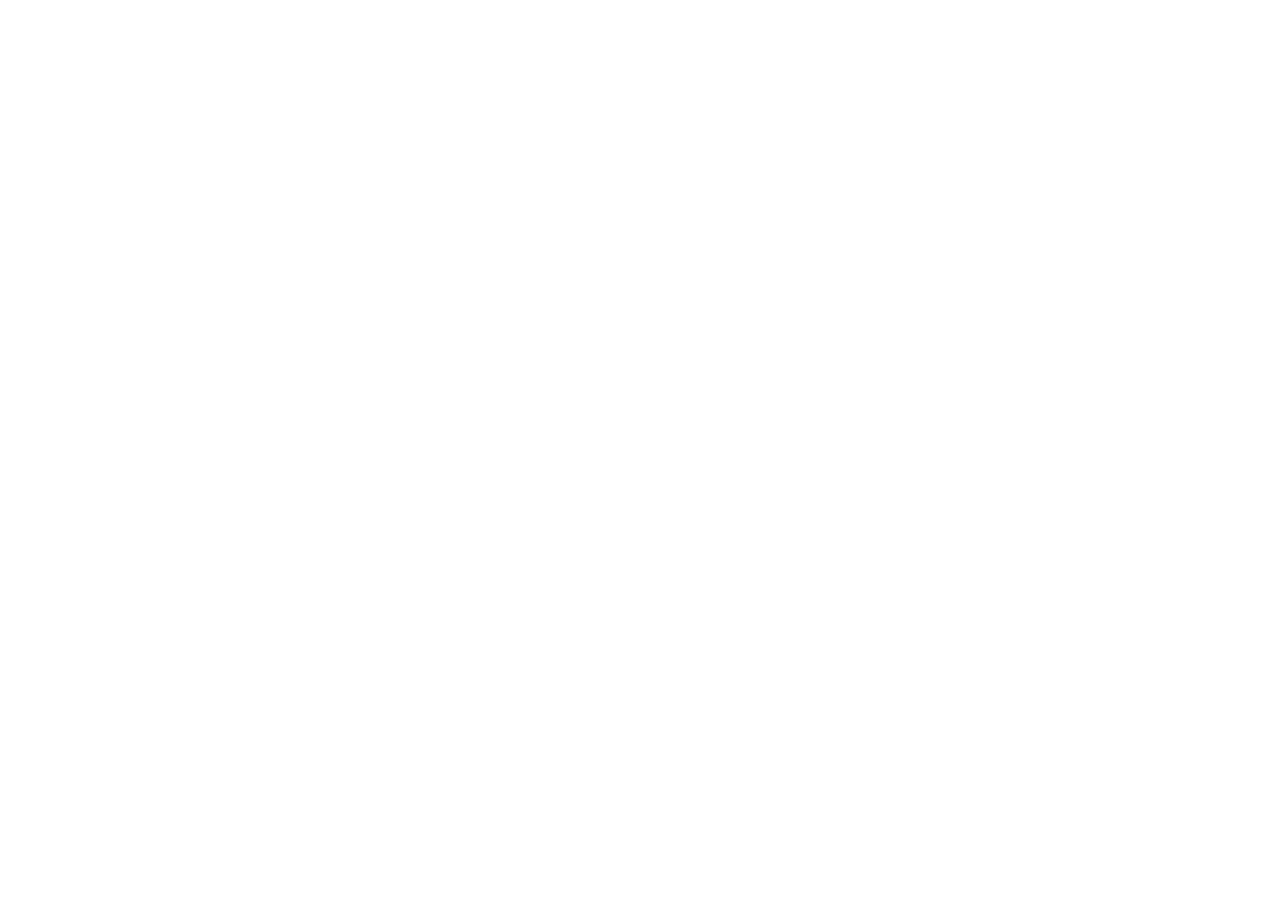
==== learn.html @ 4ac9a793 "12/14 Commit" ====
<!DOCTYPE html>
<html lang="en">
<head>
    <meta charset="UTF-8">
    <meta name="viewport" content="width=device-width, initial-scale=1.0">
    <title>Document</title>
</head>
<body>
    
    <header class="SideBar "> </header>


</body>
</html>
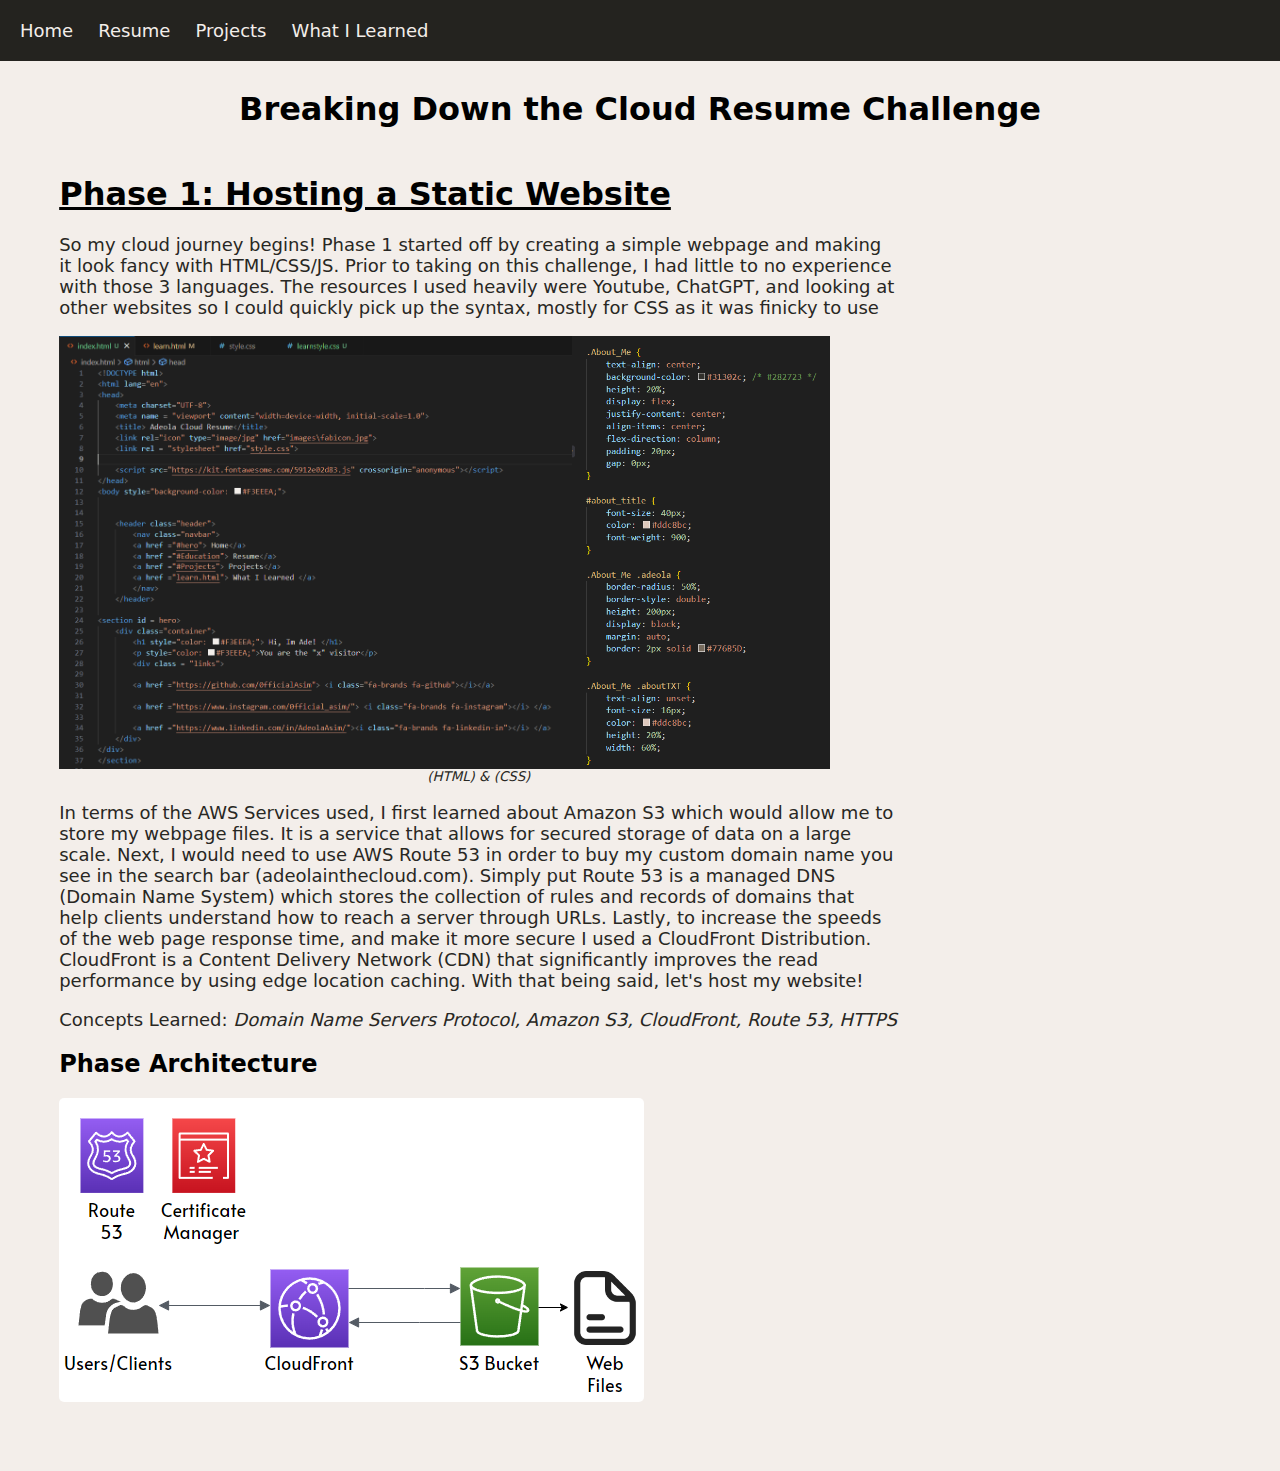
==== commit 588d7d5e: "12/6/2023 commit" ====
--- a/learn.html
+++ b/learn.html
@@ -3,12 +3,55 @@
 <head>
     <meta charset="UTF-8">
     <meta name="viewport" content="width=device-width, initial-scale=1.0">
-    <title>Document</title>
+  
+    <link rel = "stylesheet" href="learnstyle.css"> 
+    <title>Adeola Cloud Resume</title>
 </head>
 <body>
-    
-    <header class="SideBar "> </header>
 
+    <header class="header">
+        <nav class="navbar">    
+        <a href ="index.html"> Home</a>
+        <a href ="index.html#Education"> Resume</a>
+        <a href ="index.html#Projects"> Projects</a>
+        <a href ="learn.html"> What I Learned </a>
+        </nav>
+    </header>
+    <h1 id="title"> Breaking Down the Cloud Resume Challenge</h1>
+<div class="outer"> 
+
+    <div class="Phase1"> 
+    <h1  style="text-decoration: underline; font-weight: 600;">Phase 1: Hosting a Static Website </h1>
+        
+        <div class = "paraContainer">
+            
+            <p id="ph1Para">So my cloud journey begins! Phase 1 started off by creating a simple webpage and making it look fancy with HTML/CSS/JS. Prior to taking on this challenge, I had little to no experience with those 3 languages. 
+                                The resources I used heavily were Youtube, ChatGPT, and looking at other websites so I could quickly pick up the syntax, mostly for CSS as it was finicky to use</p>
+            <div class="Codeimgs"> <img src="images\htmlcode.png" style="height:433px;"> </img> <img src="images\csscode.png" style="height:433px;"> </img></div>
+            <p class="subscript-text" style="font-size: smaller;"><i>  (HTML) & (CSS) </i></p>
+            
+            <p id="ph1Para">
+                In terms of the AWS Services used, I first learned about Amazon S3 which would allow me to store my webpage files. It is a service that allows for secured storage of data on a large scale. Next, I would need to use AWS Route 53 in order to buy my custom domain name you see in the search bar (adeolainthecloud.com). Simply put Route 53 is a managed DNS (Domain Name System) which stores the collection of rules and records of domains that help clients understand how to reach a server through URLs. Lastly, to increase the speeds of the web page response time, and make it more secure I used a CloudFront Distribution. CloudFront is a Content Delivery Network (CDN) that significantly improves the read performance by using edge location caching. With that being said, let's host my website!
+                 </p>
+            <p id="ph1Para">
+                Concepts Learned: <i> Domain Name Servers Protocol, Amazon S3, CloudFront, Route 53, HTTPS </i></p>
+        </div>
+
+        <h2> Phase Architecture </h2>
+        <img src="images/phase1Arc.png" style="border-radius:5px ;"> </img>
+
+    </div>
+
+
+
+    <div class="Phase2"> 
+      
+    </div>
+
+
+
+
+</div>
 
 </body>
 </html>--- a/learnstyle.css
+++ b/learnstyle.css
@@ -0,0 +1,74 @@
+* {
+    font-family: system-ui;
+}
+
+body {
+    margin-top: 30px;
+    padding-top: 10px;
+    height: 100vh;
+    background-color: #F3EEEA;
+    padding-bottom:10px;/* Add or adjust this line to set the bottom margin */
+
+}
+#title{
+    text-align: center;
+    margin-top: 50px;
+    font-weight: ;
+}
+.outer {
+    position: relative;
+    padding: 0 4vw;
+    /*background-color: aqua;*/
+    margin-top: 2%;
+    display: flex;
+    flex-direction: column;
+    gap: 65px ;
+}
+
+.header {
+    position: fixed;
+    top: 0;
+    left: 0;
+    width: 100%;
+    background-color: #24231f;
+    display: flex;
+    align-items: center;
+    padding: 20px;
+    z-index: 100;
+}
+
+.navbar a {
+    font-size: 18px;
+    position: relative;
+    color: #F3EEEA;
+    /* Color option 2 96897b*/
+    font-weight: 500;
+    text-decoration: none;
+    margin-right: 20px;
+}
+.Phase1 .paraContainer{
+    margin-right: 15%;
+
+}
+.Phase1 .paraContainer p{
+    margin-right:5%;
+    width: 85%;
+    font-size: 18px;
+    color:#282723;
+}
+.Phase1 .paraContainer .Codeimgs{
+    position:relative;
+    /*margin-left: 50px;*/
+    border-radius: 5px;
+    width: 75%;
+    display: flex;
+    flex-direction: row;
+    justify-content: space-around;
+    background-color: #24231f;
+
+}
+.subscript-text {
+ margin-top: 0;
+ text-align: center;
+ padding-right: 20%;
+}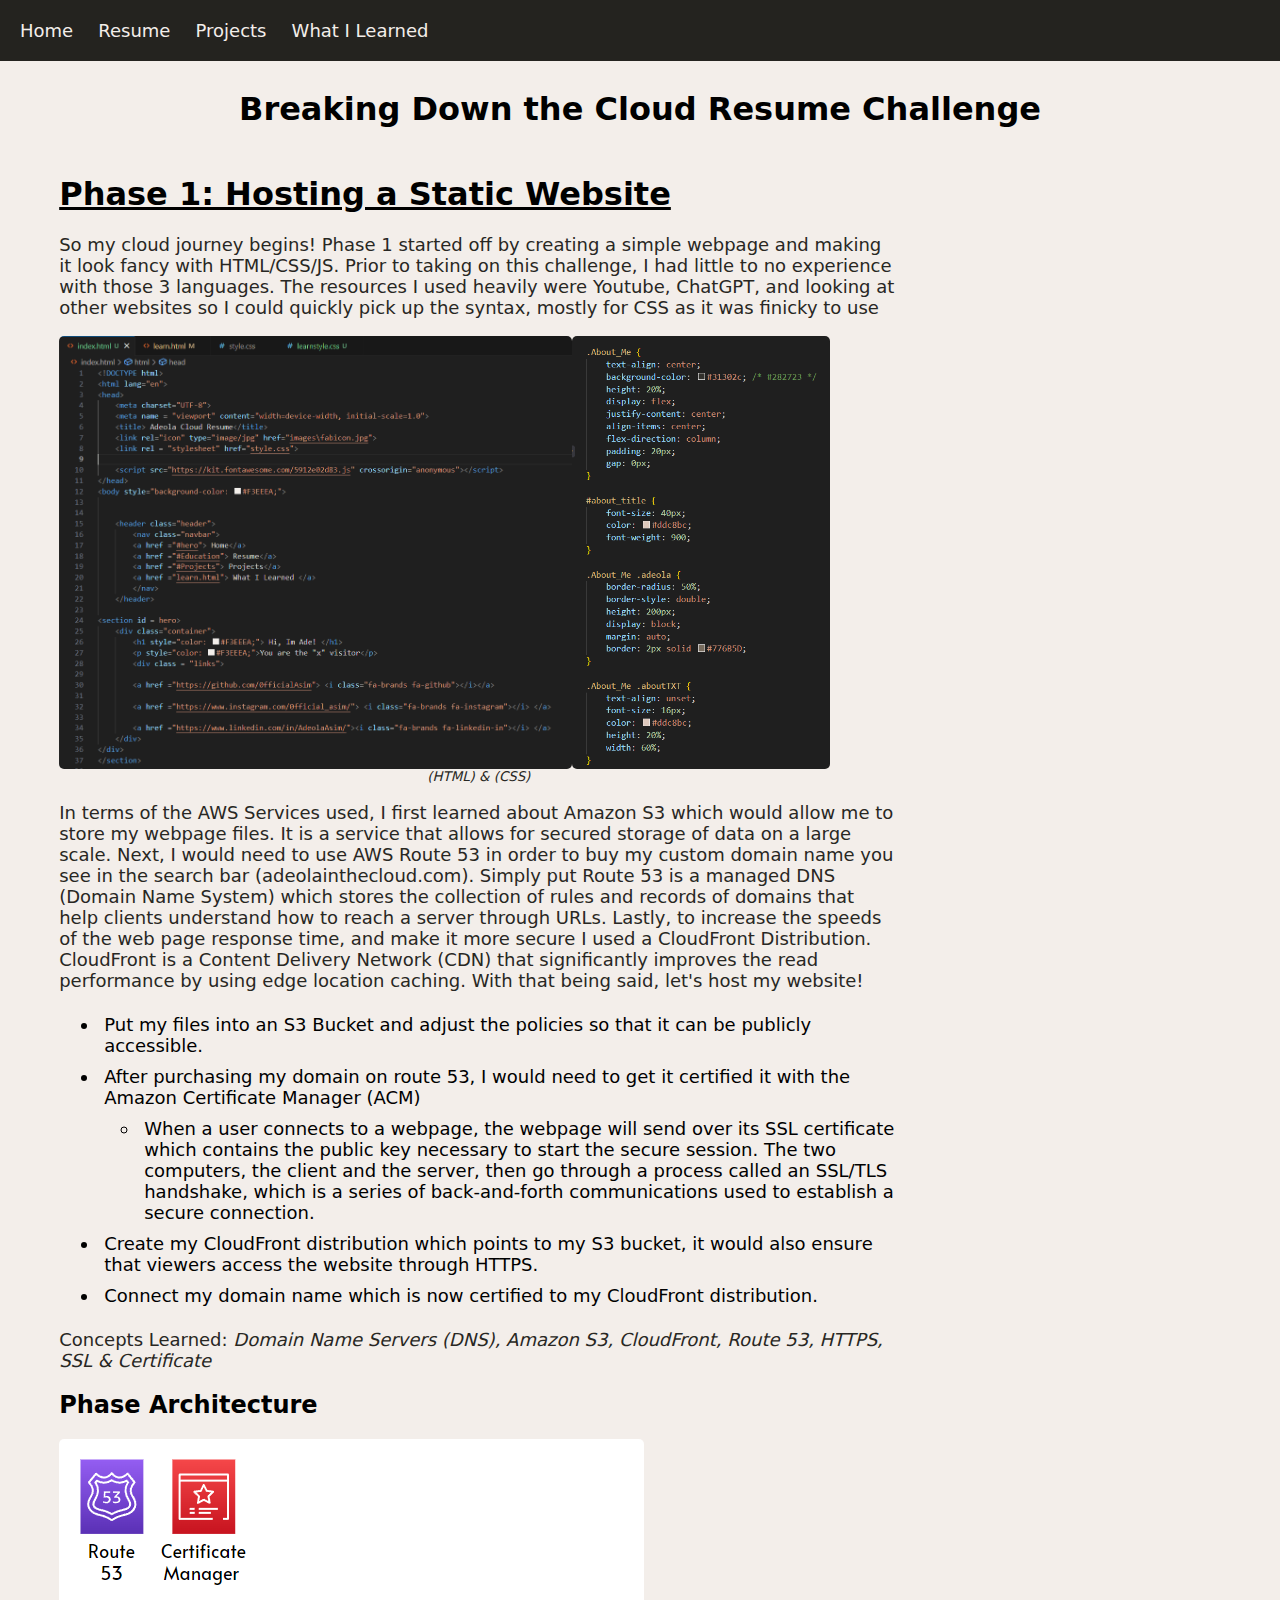
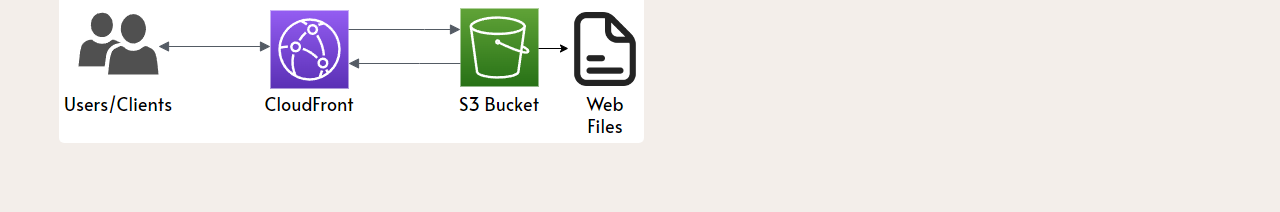
==== commit 6f4010c5: "12/6/2023 2nd commit" ====
--- a/learn.html
+++ b/learn.html
@@ -27,14 +27,25 @@
             
             <p id="ph1Para">So my cloud journey begins! Phase 1 started off by creating a simple webpage and making it look fancy with HTML/CSS/JS. Prior to taking on this challenge, I had little to no experience with those 3 languages. 
                                 The resources I used heavily were Youtube, ChatGPT, and looking at other websites so I could quickly pick up the syntax, mostly for CSS as it was finicky to use</p>
-            <div class="Codeimgs"> <img src="images\htmlcode.png" style="height:433px;"> </img> <img src="images\csscode.png" style="height:433px;"> </img></div>
+            <div class="Codeimgs"> <img src="images\htmlcode.png" style="height:433px; border-radius: 5px;"> </img> <img src="images\csscode.png" style="height:433px; border-radius: 5px;"> </img></div>
             <p class="subscript-text" style="font-size: smaller;"><i>  (HTML) & (CSS) </i></p>
             
             <p id="ph1Para">
                 In terms of the AWS Services used, I first learned about Amazon S3 which would allow me to store my webpage files. It is a service that allows for secured storage of data on a large scale. Next, I would need to use AWS Route 53 in order to buy my custom domain name you see in the search bar (adeolainthecloud.com). Simply put Route 53 is a managed DNS (Domain Name System) which stores the collection of rules and records of domains that help clients understand how to reach a server through URLs. Lastly, to increase the speeds of the web page response time, and make it more secure I used a CloudFront Distribution. CloudFront is a Content Delivery Network (CDN) that significantly improves the read performance by using edge location caching. With that being said, let's host my website!
                  </p>
-            <p id="ph1Para">
-                Concepts Learned: <i> Domain Name Servers Protocol, Amazon S3, CloudFront, Route 53, HTTPS </i></p>
+            <ul> 
+            <li id= "ph1Para">Put my files into an S3 Bucket and adjust the policies so that it can be publicly accessible.  </li>
+            <li id= "ph1Para">After purchasing my domain on route 53, I would need to get it certified it with the Amazon Certificate Manager (ACM) </li>
+                 <ul>
+                    <li id= "ph1Para" >When a user connects to a webpage, the webpage will send over its SSL certificate which contains the public key necessary to start the secure session.
+                        The two computers, the client and the server, then go through a process called an SSL/TLS handshake, which is a series of back-and-forth communications used to establish a secure connection.  </li>
+                    </li>
+                 </ul>
+            <li> Create my CloudFront distribution which points to my S3 bucket, it would also ensure that viewers access the website through HTTPS.
+            </li>
+            <li>Connect my domain name which is now certified to my CloudFront distribution.  </li>
+            </ul>
+            <p id="ph1Para"> Concepts Learned: <i> Domain Name Servers (DNS), Amazon S3, CloudFront, Route 53, HTTPS, SSL & Certificate </i>
         </div>
 
         <h2> Phase Architecture </h2>
--- a/learnstyle.css
+++ b/learnstyle.css
@@ -56,15 +56,24 @@
     font-size: 18px;
     color:#282723;
 }
+.Phase1 .paraContainer li{
+    width: 85%;
+    padding: 5px;
+    margin-right:5%;
+    font-size: 18px;
+
+}
+
 .Phase1 .paraContainer .Codeimgs{
     position:relative;
     /*margin-left: 50px;*/
     border-radius: 5px;
-    width: 75%;
+    max-width: 75%;
+   /* width: 75%; */
     display: flex;
     flex-direction: row;
-    justify-content: space-around;
-    background-color: #24231f;
+    justify-content: space-between;
+    background-color: #F3EEEA;
 
 }
 .subscript-text {
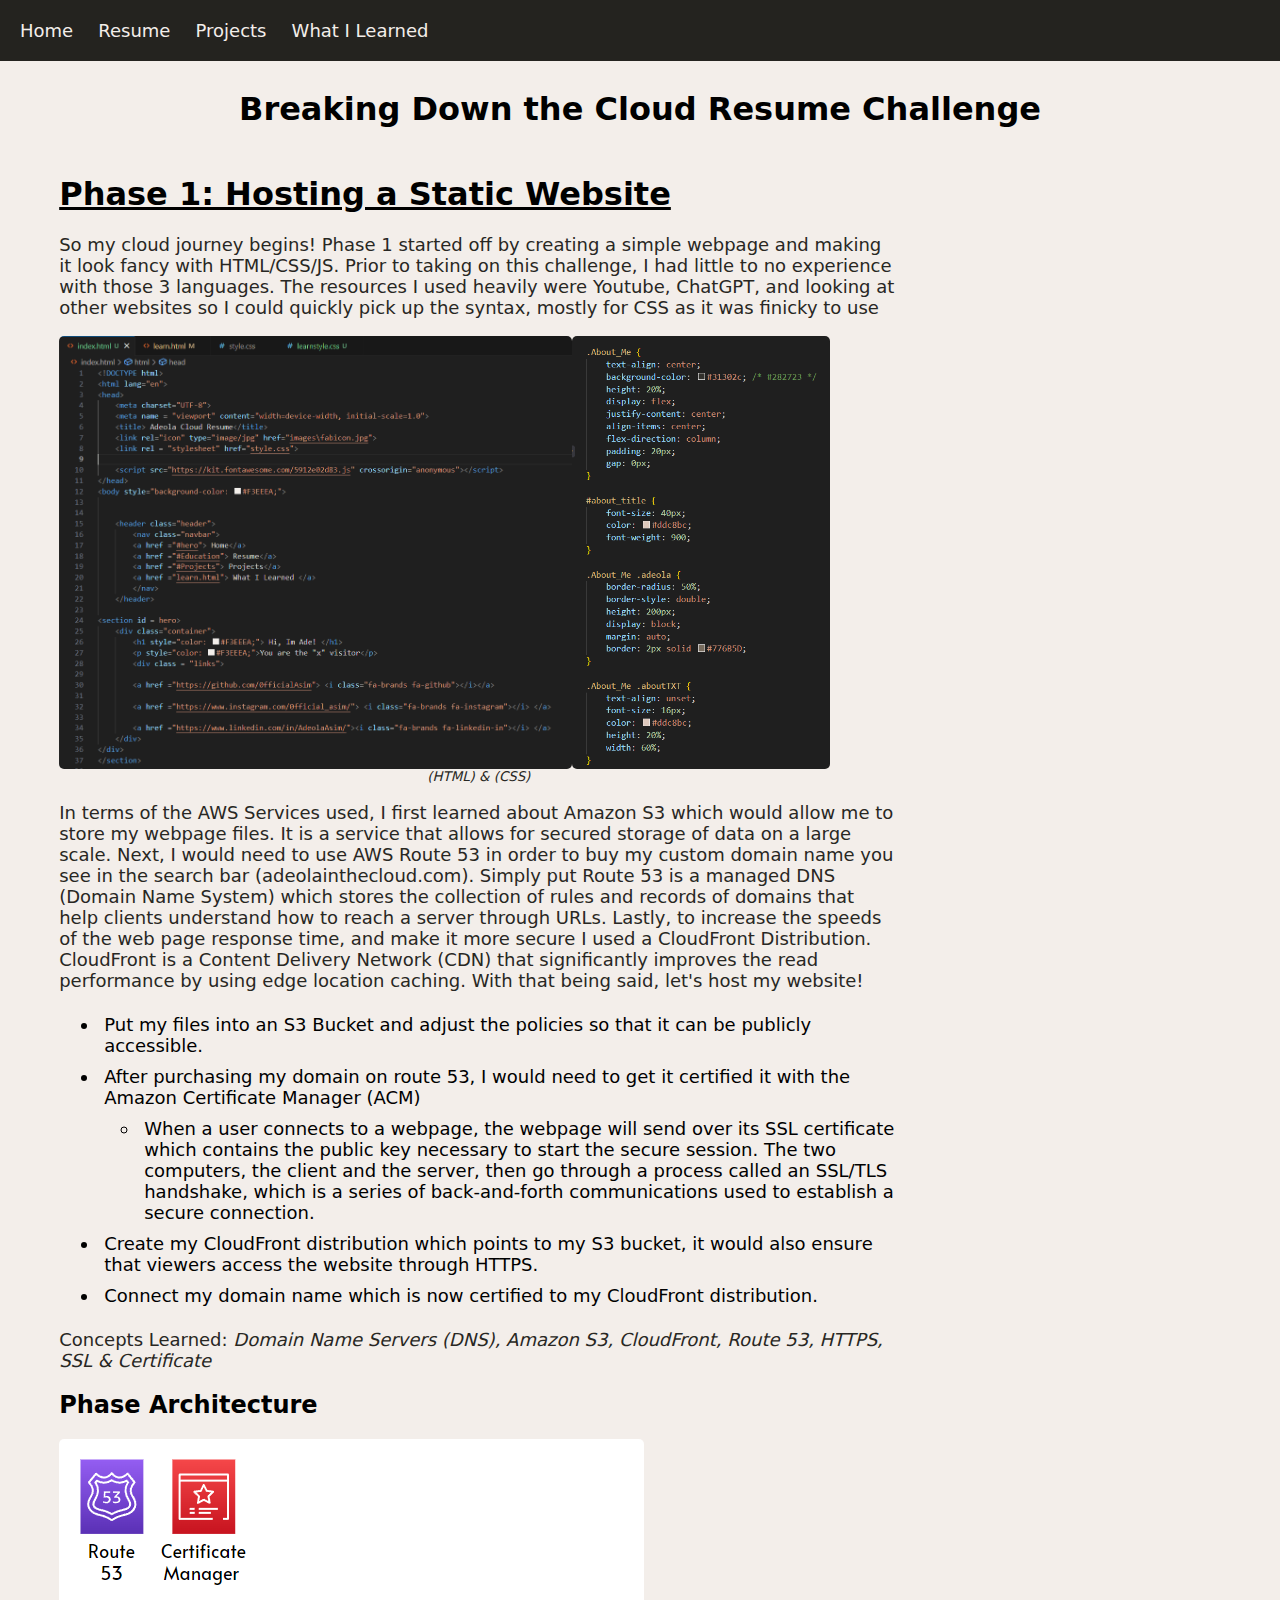
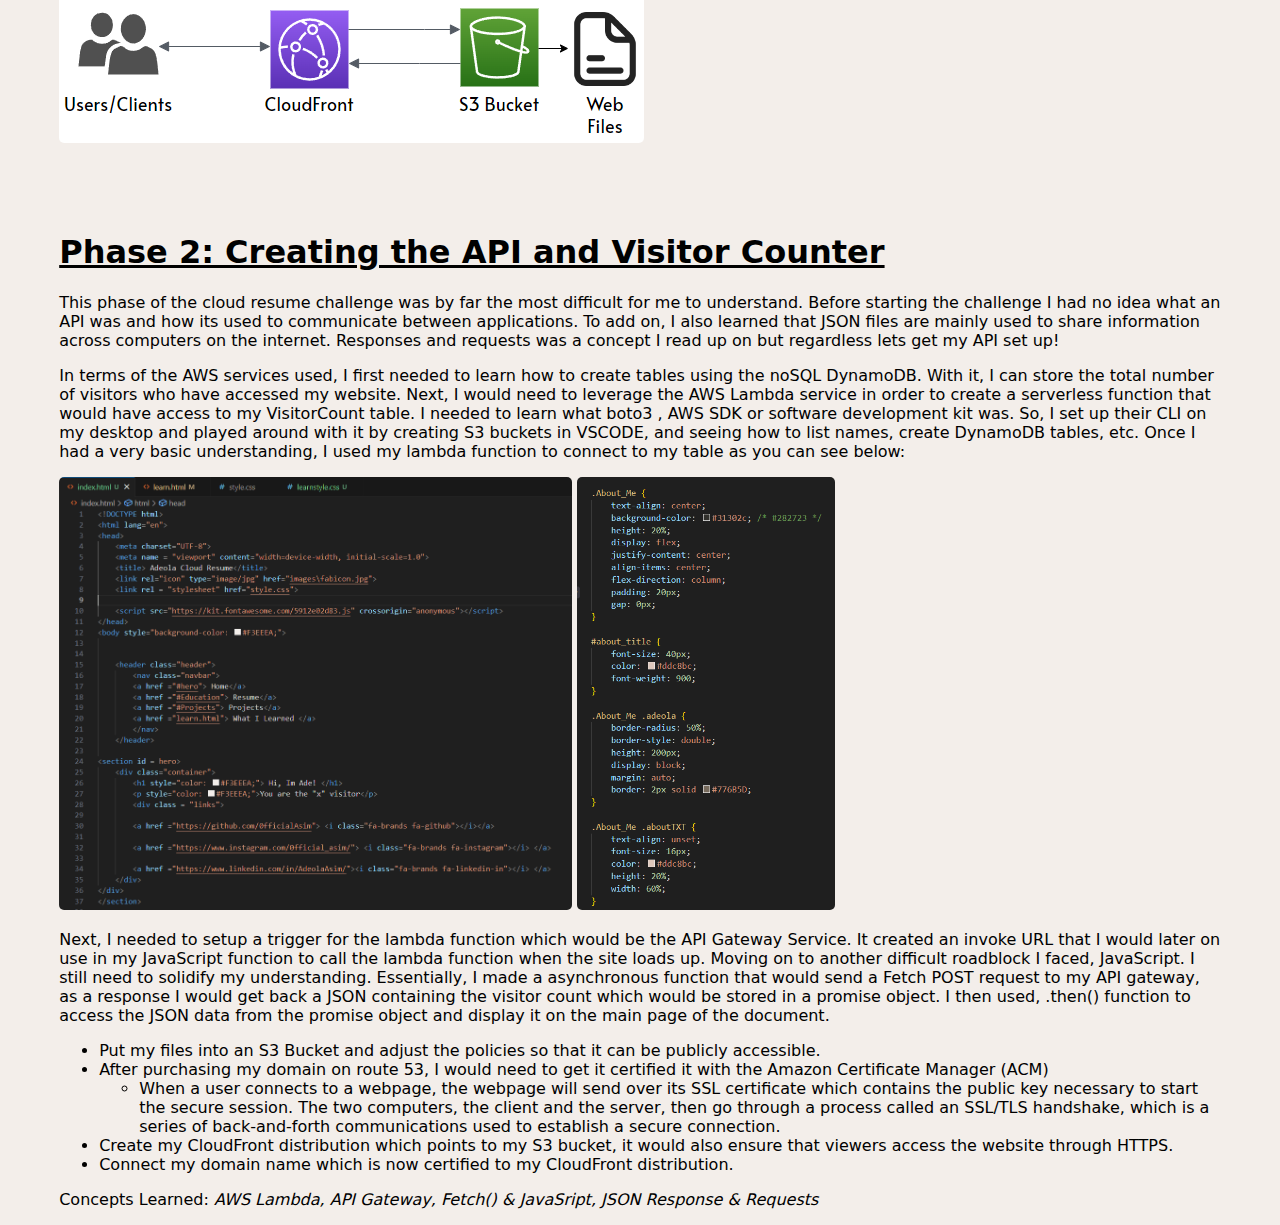
==== commit 031183ce: "added phase 2 to learn page" ====
--- a/learn.html
+++ b/learn.html
@@ -56,7 +56,34 @@
 
 
     <div class="Phase2"> 
-      
+        <h1  style="text-decoration: underline; font-weight: 600;">Phase 2: Creating the API and Visitor Counter</h1>
+
+        <div class = "paraContainer">
+            
+            <p id="ph1Para">This phase of the cloud resume challenge was by far the most difficult for me to understand. Before starting the challenge I had no idea what an API was and how its used to communicate between applications. To add on, I also learned that JSON files are mainly used to share information across computers on the internet. Responses and requests was a concept I read up on but regardless lets get my API set up! </p>
+            <p id="ph1Para">In terms of the AWS services used, I first needed to learn how to create tables using the noSQL DynamoDB. With it, I can store the total number of visitors who have accessed my website. Next, I would need to leverage the AWS Lambda service in order to create a serverless function that would have access to my VisitorCount table. I needed to learn what boto3 , AWS SDK or software development kit was. So, I set up their CLI on my desktop and played around with it by creating S3 buckets in VSCODE, and seeing how to list names, create DynamoDB tables, etc. Once I had a very basic understanding, I used my lambda function to connect to my table as you can see below: </p>
+
+            <div class="Codeimgs"> <img src="images\htmlcode.png" style="height:433px; border-radius: 5px;"> </img> <img src="images\csscode.png" style="height:433px; border-radius: 5px;"> </img></div>
+            
+            <p id="ph1Para">
+                Next, I needed to setup a trigger for the lambda function which would be the API Gateway Service. It created an invoke URL that I would later on use in my JavaScript function to call the lambda function when the site loads up. Moving on to another difficult roadblock I faced, JavaScript. I still need to solidify my understanding. Essentially, I made a asynchronous function that would send a Fetch POST request to my API gateway, as a response I would get back a JSON containing  the visitor count which would be stored in a promise object.  I then used,  .then() function to access the JSON data from the promise object and display it on the main page of the document. 
+                 </p>
+                 
+            <ul> 
+            <li id= "ph1Para">Put my files into an S3 Bucket and adjust the policies so that it can be publicly accessible.  </li>
+            <li id= "ph1Para">After purchasing my domain on route 53, I would need to get it certified it with the Amazon Certificate Manager (ACM) </li>
+                 <ul>
+                    <li id= "ph1Para" >When a user connects to a webpage, the webpage will send over its SSL certificate which contains the public key necessary to start the secure session.
+                        The two computers, the client and the server, then go through a process called an SSL/TLS handshake, which is a series of back-and-forth communications used to establish a secure connection.  </li>
+                    </li>
+                 </ul>
+            <li> Create my CloudFront distribution which points to my S3 bucket, it would also ensure that viewers access the website through HTTPS.
+            </li>
+            <li>Connect my domain name which is now certified to my CloudFront distribution.  </li>
+            </ul>
+            <p id="ph1Para"> Concepts Learned: <i> AWS Lambda, API Gateway, Fetch() & JavaSript, JSON Response & Requests </i>
+        </div>
+
     </div>
 
 
--- a/learnstyle.css
+++ b/learnstyle.css
@@ -74,8 +74,8 @@
     flex-direction: row;
     justify-content: space-between;
     background-color: #F3EEEA;
+}
 
-}
 .subscript-text {
  margin-top: 0;
  text-align: center;
